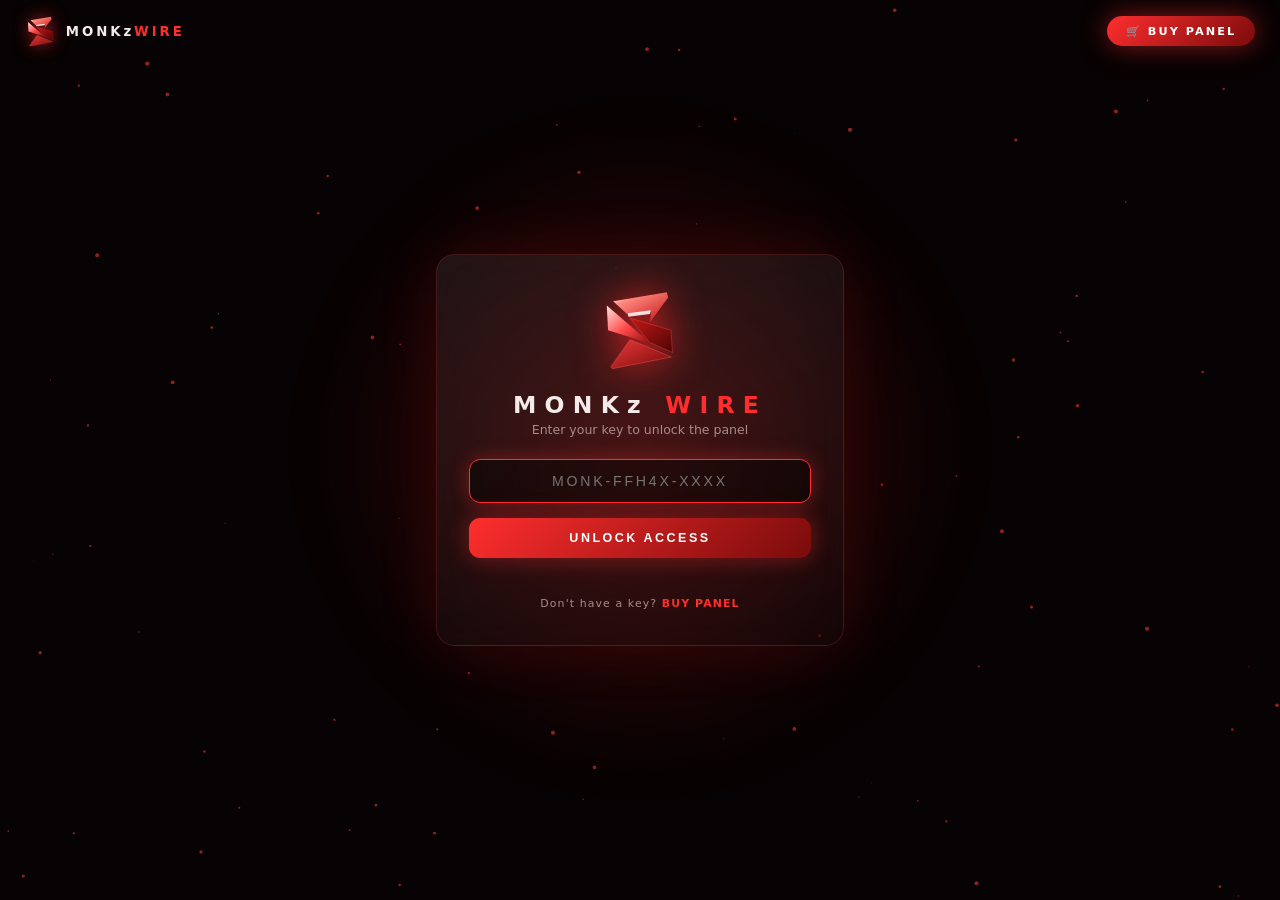
==== main.html @ 90918b00 "Add files via upload" ====
<!doctype html>
<html lang="en">
<head>
<meta charset="utf-8">
<meta name="viewport" content="width=device-width,initial-scale=1">
<title>MONKz WIRE — Hacks</title>
<link rel="icon" type="image/svg+xml" href="data:image/svg+xml,%3Csvg xmlns='http://www.w3.org/2000/svg' viewBox='180 150 390 450'%3E%3Crect x='180' y='150' width='390' height='450' fill='%23080203'/%3E%3Cpolygon points='228,212 525,162 532,192 432,328 438,272 312,290' fill='%23ff3b3b'/%3E%3Cpolygon points='193,235 440,448 200,372' fill='%23ff8a8a'/%3E%3Cpolygon points='320,305 548,372 556,495 430,440' fill='%23b01212'/%3E%3Cpolygon points='322,425 550,520 225,585 215,575' fill='%23e02424'/%3E%3C/svg%3E">
<meta name="theme-color" content="#0a0304">
<script>
/* guard: must unlock on index.html first */
try{if(localStorage.getItem('ff_ok')!=='1')location.replace('index.html')}catch(e){}
</script>
<style>
:root{--bg:#070203;--red:#ff2e2e;--deep:#7a0b0b;--glass:rgba(255,255,255,.04);--line:rgba(255,80,80,.18);--mut:#a98b8b;--u:clamp(14px,.52vw + 9px,30px)}
*{box-sizing:border-box;margin:0;padding:0}
html{font-size:var(--u)}
body{background:var(--bg);color:#f4eaea;font-family:'Inter',system-ui,'Segoe UI',sans-serif;min-height:100vh;overflow-x:hidden}
#fx{position:fixed;inset:0;z-index:0;pointer-events:none}
.glow{position:fixed;width:60vw;height:60vw;left:50%;top:50%;transform:translate(-50%,-50%);background:radial-gradient(circle,rgba(255,40,40,.2),transparent 60%);filter:blur(30px);z-index:0;pointer-events:none;animation:pulse 6s ease-in-out infinite}
@keyframes pulse{50%{opacity:.55}}
.logo.sm{width:2rem;height:2rem;filter:drop-shadow(0 0 .5rem rgba(255,40,40,.7))}
#app{position:relative;z-index:5;display:flex;min-height:100vh;animation:fade .8s}
@keyframes fade{from{opacity:0;transform:translateY(12px)}}
aside{width:13rem;flex:none;padding:1.4rem 1rem;border-right:1px solid var(--line);background:rgba(10,3,4,.7);backdrop-filter:blur(14px);display:flex;flex-direction:column;gap:.4rem;position:sticky;top:0;height:100vh}
.brand{display:flex;align-items:center;gap:.6rem;font-weight:800;letter-spacing:.22em;font-size:.85rem;margin-bottom:1.4rem}
.brand b{color:var(--red)}
.nav{padding:.7rem .9rem;border-radius:.6rem;color:var(--mut);font-size:.82rem;cursor:pointer;transition:.2s;border:1px solid transparent;user-select:none}
.nav:hover{color:#fff;background:var(--glass)}
.nav.act{color:#fff;background:linear-gradient(90deg,rgba(255,46,46,.2),transparent);border-color:var(--line)}
.sp{flex:1}
main{flex:1;padding:2rem clamp(1rem,3vw,3.5rem);max-width:90rem;margin:auto;min-width:0}
.top{display:flex;justify-content:space-between;align-items:center;margin-bottom:1.6rem;flex-wrap:wrap;gap:1rem}
.top h2{font-size:1.5rem;letter-spacing:.08em}
.topr{display:flex;align-items:center;gap:.8rem;flex-wrap:wrap}
.buy{display:inline-flex;align-items:center;gap:.5rem;padding:.55rem 1.2rem;border-radius:2rem;background:linear-gradient(135deg,var(--red),var(--deep));color:#fff;text-decoration:none;font-size:.72rem;font-weight:800;letter-spacing:.18em;box-shadow:0 0 1.6rem rgba(255,46,46,.5);transition:.25s;animation:bp 2.4s ease-in-out infinite}
.buy:hover{transform:translateY(-2px)}
@keyframes bp{50%{box-shadow:0 0 2.6rem rgba(255,46,46,.85)}}
.pill{padding:.35rem .9rem;border:1px solid var(--line);border-radius:2rem;font-size:.7rem;color:#9dffb0;background:rgba(0,255,100,.06)}
.pill i{display:inline-block;width:.5rem;height:.5rem;border-radius:50%;background:#33ff77;margin-right:.4rem;box-shadow:0 0 .6rem #33ff77}
.page{display:none}.page.show{display:block;animation:fade .5s}
.grid{display:grid;grid-template-columns:repeat(auto-fit,minmax(15rem,1fr));gap:1rem;margin-bottom:1rem}
.box{padding:1.3rem;background:linear-gradient(160deg,rgba(255,255,255,.055),rgba(255,255,255,.012));border:1px solid var(--line);border-radius:1rem;backdrop-filter:blur(12px);transition:.3s}
.box:hover{border-color:rgba(255,70,70,.5);box-shadow:0 0 2rem rgba(255,30,30,.15)}
.box small{color:var(--mut);font-size:.68rem;letter-spacing:.15em;text-transform:uppercase}
.box .v{font-size:1.6rem;font-weight:800;margin-top:.4rem}
.box .v em{font-style:normal;color:var(--red)}
.box h3{font-size:.85rem;letter-spacing:.18em;margin-bottom:.8rem}
.feat{display:grid;grid-template-columns:repeat(auto-fill,minmax(17rem,1fr));gap:1rem}
.sec{grid-column:1/-1;display:flex;align-items:center;gap:.8rem;margin:1rem 0 .1rem;font-size:.8rem;font-weight:800;letter-spacing:.25em}
.sec::before{content:"";width:.35rem;height:1.1rem;background:var(--red);box-shadow:0 0 .8rem var(--red);border-radius:2px}
.sec::after{content:"";flex:1;height:1px;background:linear-gradient(90deg,var(--line),transparent)}
.sec small{color:var(--mut);font-size:.62rem;letter-spacing:.1em;font-weight:500}
.f{padding:1.2rem;border:1px solid var(--line);border-radius:1rem;background:linear-gradient(160deg,rgba(255,255,255,.05),rgba(255,255,255,.01));transition:.3s}
.f.on{border-color:rgba(255,60,60,.65);box-shadow:0 0 2rem rgba(255,30,30,.2),inset 0 0 1.5rem rgba(255,30,30,.07)}
.f .h{display:flex;justify-content:space-between;align-items:center}
.f b{font-size:.92rem}
.f p{color:var(--mut);font-size:.74rem;margin:.5rem 0 .2rem;line-height:1.5}
.sw{width:2.4rem;height:1.3rem;border-radius:1rem;background:#2a1517;position:relative;cursor:pointer;transition:.25s;flex:none}
.sw::after{content:"";position:absolute;left:.15rem;top:.15rem;width:1rem;height:1rem;border-radius:50%;background:#aaa;transition:.25s}
.sw.on{background:var(--red);box-shadow:0 0 1rem rgba(255,46,46,.6)}
.sw.on::after{left:1.25rem;background:#fff}
.sl{display:none;margin-top:.7rem;align-items:center;gap:.7rem;font-size:.72rem;color:var(--mut)}
.f.on .sl{display:flex}
input[type=range]{flex:1;accent-color:var(--red)}
.row{display:flex;justify-content:space-between;align-items:center;padding:.8rem 0;border-bottom:1px solid rgba(255,255,255,.05);font-size:.85rem}
.row:last-child{border:0}
.dl{display:inline-block;margin-top:.8rem;padding:.7rem 1.4rem;border-radius:.6rem;background:linear-gradient(135deg,var(--red),var(--deep));color:#fff;text-decoration:none;font-size:.75rem;font-weight:700;letter-spacing:.15em;cursor:pointer;border:0}
.two{display:grid;grid-template-columns:repeat(auto-fit,minmax(20rem,1fr));gap:1rem}
.bar{height:.4rem;background:#2a1517;border-radius:1rem;overflow:hidden;margin-top:.7rem}
.bar i{display:block;height:100%;width:0;background:linear-gradient(90deg,var(--deep),var(--red));transition:width 1.6s}
.log{font-family:ui-monospace,Consolas,monospace;font-size:.72rem;color:#c9a0a0;line-height:1.8;max-height:9rem;overflow:auto}
#toast{position:fixed;right:1.2rem;bottom:1.2rem;z-index:50;padding:.8rem 1.2rem;border:1px solid var(--line);border-radius:.7rem;background:rgba(15,4,5,.95);font-size:.78rem;opacity:0;transform:translateY(10px);transition:.3s;pointer-events:none}
#toast.s{opacity:1;transform:none}
footer{text-align:center;color:#5d4646;font-size:.7rem;margin-top:2rem}
@media(max-width:760px){aside{position:fixed;bottom:0;left:0;right:0;top:auto;width:100%;height:auto;flex-direction:row;justify-content:space-around;border-right:0;border-top:1px solid var(--line);z-index:20;padding:.5rem}.brand,.sp{display:none}.nav{padding:.6rem .5rem;font-size:.7rem}main{padding-bottom:5rem}}
</style>
</head>
<body>
<canvas id="fx"></canvas><div class="glow"></div>
<svg width="0" height="0" style="position:absolute"><defs>
<symbol id="lg" viewBox="180 150 390 450">
  <defs>
    <linearGradient id="g1" x1="0" y1="0" x2="1" y2="1"><stop offset="0" stop-color="#fff"/><stop offset=".25" stop-color="#ff8a80"/><stop offset="1" stop-color="#c41212"/></linearGradient>
    <linearGradient id="g2" x1="0" y1="0" x2="1" y2="1"><stop offset="0" stop-color="#ffe3e0"/><stop offset=".5" stop-color="#ff4a4a"/><stop offset="1" stop-color="#8a0c0c"/></linearGradient>
    <linearGradient id="g3" x1="0" y1="0" x2="1" y2="1"><stop offset="0" stop-color="#c81818"/><stop offset="1" stop-color="#4a0505"/></linearGradient>
    <linearGradient id="g4" x1="0" y1="0" x2="1" y2="1"><stop offset="0" stop-color="#e83a3a"/><stop offset="1" stop-color="#7a0909"/></linearGradient>
  </defs>
  <polygon points="228,212 525,162 532,192 432,328 438,272 312,290" fill="url(#g1)"/>
  <polygon points="310,278 436,262 432,282 312,298" fill="#fff" opacity=".85"/>
  <polygon points="193,235 440,448 200,372" fill="url(#g2)"/>
  <polygon points="320,305 548,372 556,495 430,440" fill="url(#g3)" stroke="#ff4d4d" stroke-width="2"/>
  <polygon points="322,425 550,520 225,585 215,575" fill="url(#g4)" stroke="#ff6b6b" stroke-width="2"/>
</symbol></defs></svg>

<div id="app">
  <aside>
    <div class="brand"><svg class="logo sm"><use href="#lg"/></svg><span>MONKz<b>WIRE</b></span></div>
    <div class="nav act" data-p="features">Hacks</div>
    <div class="nav" data-p="home">Dashboard</div>
    <div class="nav" data-p="downloads">Downloads</div>
    <div class="nav" data-p="support">Support</div>
    <div class="sp"></div>
    <div class="nav" id="lock">Lock</div>
  </aside>
  <main>
    <div class="top"><h2 id="title">HACKS</h2><div class="topr"><a class="buy buyl" target="_blank" rel="noopener">🛒 BUY PANEL</a><span class="pill"><i></i>Panel Online</span></div></div>

    <section class="page show" id="p-features"><div class="feat" id="feat"></div></section>

    <section class="page" id="p-home">
      <div class="grid">
        <div class="box"><small>Plan</small><div class="v">Premium <em>★</em></div></div>
        <div class="box"><small>Expires</small><div class="v">30 Days</div></div>
        <div class="box"><small>Version</small><div class="v">v1.0.0</div></div>
        <div class="box"><small>Active Hacks</small><div class="v"><em id="cnt">0</em> / <span id="tot">0</span></div></div>
      </div>
      <div class="two">
        <div class="box"><h3>QUICK ACTIONS</h3>
          <button class="dl" id="all">ENABLE ALL</button> <button class="dl" id="none" style="background:#2a1517">DISABLE ALL</button>
        </div>
        <div class="box"><h3>ACTIVITY</h3><div class="log" id="log">› panel unlocked</div></div>
      </div>
    </section>

    <section class="page" id="p-downloads">
      <div class="two">
        <div class="box"><h3>LATEST BUILD</h3>
          <p style="color:var(--mut);font-size:.82rem;line-height:1.6">v1.0.0 — stable release. Set your link in DOWNLOAD_URL at the top of the script.</p>
          <button class="dl" id="dlb">DOWNLOAD</button>
          <div class="bar"><i id="pb"></i></div>
        </div>
        <div class="box"><h3>SETUP</h3>
          <div class="row">1. Download the build<span>✔</span></div>
          <div class="row">2. Install &amp; open<span>✔</span></div>
          <div class="row">3. Enter your key<span>✔</span></div>
        </div>
      </div>
    </section>

    <section class="page" id="p-support">
      <div class="two">
        <div class="box"><h3>CONTACT</h3>
          <div class="row">Discord<a class="dl discl" style="margin:0;padding:.4rem .9rem" target="_blank" rel="noopener">OPEN</a></div>
        </div>
        <div class="box"><h3>FAQ</h3>
          <div class="row">Panel not opening?<span style="color:var(--mut)">Clear cache</span></div>
          <div class="row">Forgot key?<span style="color:var(--mut)">Contact admin</span></div>
        </div>
      </div>
    </section>
    <footer>© 2026 MONKz WIRE — All rights reserved</footer>
  </main>
</div>
<div id="toast"></div>

<script>
/* ===== EDIT THESE ===== */
var DISCORD_URL  = "https://discord.gg/gZGJFyWUU";
var DOWNLOAD_URL = "#";
/* Sections + hacks (examples — rename freely). v = slider value (optional) */
var FEATURES = [
  {sec:"AIM",      n:"Auto Headshot",   d:"Example: automatic head targeting.",      s:true,  v:70},
  {sec:"AIM",      n:"Aim Lock",        d:"Example: lock onto nearest target.",       s:false, v:50},
  {sec:"AIM",      n:"Aim FOV",         d:"Example: field of view size.",             s:false, v:40},
  {sec:"AIM",      n:"Smooth Aim",      d:"Example: natural-looking movement.",       s:false, v:60},
  {sec:"VISUALS",  n:"ESP Box",         d:"Example: player box overlay.",             s:true},
  {sec:"VISUALS",  n:"ESP Line",        d:"Example: lines to players.",               s:false},
  {sec:"VISUALS",  n:"ESP Health",      d:"Example: health bar display.",             s:false},
  {sec:"VISUALS",  n:"Loot ESP",        d:"Example: show nearby loot.",               s:false},
  {sec:"PLAYER",   n:"Speed Boost",     d:"Example: movement speed.",                 s:false, v:30},
  {sec:"PLAYER",   n:"No Recoil",       d:"Example: reduced recoil.",                 s:true,  v:80},
  {sec:"PLAYER",   n:"Fast Reload",     d:"Example: quicker reloads.",                s:false},
  {sec:"SETTINGS", n:"FPS Boost",       d:"Lower lag and keep frames high.",          s:true,  v:70},
  {sec:"SETTINGS", n:"Safe Mode",       d:"Extra stability checks on launch.",        s:false},
  {sec:"SETTINGS", n:"Night Theme",     d:"Dark glow theme intensity.",               s:true,  v:80}
];
/* ====================== */
var $=function(i){return document.getElementById(i)};
var mem={};function sget(k){try{return localStorage.getItem(k)}catch(e){return mem[k]||null}}
function sset(k,v){try{localStorage.setItem(k,v)}catch(e){mem[k]=v}}
Array.prototype.forEach.call(document.querySelectorAll('.buyl'),function(a){a.href='store.html';a.removeAttribute('target')});
Array.prototype.forEach.call(document.querySelectorAll('.discl'),function(a){a.href=DISCORD_URL});
function toast(t){var el=$('toast');el.textContent=t;el.classList.add('s');setTimeout(function(){el.classList.remove('s')},1800)}
function log(t){var l=$('log');l.innerHTML+='<br>› '+t;l.scrollTop=l.scrollHeight}
$('lock').onclick=function(){sset('ff_ok','0');location.href='index.html'};

var titles={home:'DASHBOARD',features:'HACKS',downloads:'DOWNLOADS',support:'SUPPORT'};
Array.prototype.forEach.call(document.querySelectorAll('.nav[data-p]'),function(n){
  n.onclick=function(){
    Array.prototype.forEach.call(document.querySelectorAll('.nav'),function(x){x.classList.remove('act')});
    n.classList.add('act');
    Array.prototype.forEach.call(document.querySelectorAll('.page'),function(p){p.classList.remove('show')});
    $('p-'+n.dataset.p).classList.add('show');$('title').textContent=titles[n.dataset.p];
  }
});

var state=JSON.parse(sget('ff_state2')||'null')||FEATURES.map(function(f){return{s:f.s,v:f.v||0}});
function save(){sset('ff_state2',JSON.stringify(state))}
function count(){$('cnt').textContent=state.filter(function(x){return x.s}).length;$('tot').textContent=FEATURES.length}
function render(){
  var h='',last='';
  FEATURES.forEach(function(f,i){
    var st=state[i]||(state[i]={s:f.s,v:f.v||0});
    if(f.sec!==last){last=f.sec;var k=FEATURES.filter(function(q){return q.sec===f.sec}).length;h+='<div class="sec">'+f.sec+' <small>'+k+' FEATURES</small></div>'}
    h+='<div class="f'+(st.s?' on':'')+'" data-i="'+i+'"><div class="h"><b>'+f.n+'</b><div class="sw'+(st.s?' on':'')+'"></div></div><p>'+f.d+'</p>'+
    (f.v!==undefined?'<div class="sl"><input type="range" min="0" max="100" value="'+st.v+'"><span>'+st.v+'%</span></div>':'')+'</div>';
  });
  $('feat').innerHTML=h;count();
}
render();
$('feat').addEventListener('click',function(e){
  var card=e.target.closest('.f');if(!card||!e.target.closest('.sw'))return;
  var i=+card.dataset.i;state[i].s=!state[i].s;save();render();
  var m=FEATURES[i].n+(state[i].s?' enabled':' disabled');toast(m);log(m);
});
$('feat').addEventListener('input',function(e){
  if(e.target.type!=='range')return;
  var i=+e.target.closest('.f').dataset.i;state[i].v=+e.target.value;e.target.nextSibling.textContent=e.target.value+'%';save();
});
$('all').onclick=function(){state.forEach(function(x){x.s=true});save();render();toast('All enabled');log('all enabled')};
$('none').onclick=function(){state.forEach(function(x){x.s=false});save();render();toast('All disabled');log('all disabled')};
$('dlb').onclick=function(){
  var b=$('pb');b.style.width='0';void b.offsetWidth;b.style.width='100%';toast('Preparing download…');
  setTimeout(function(){if(DOWNLOAD_URL!=='#')window.location.href=DOWNLOAD_URL;else toast('Add your DOWNLOAD_URL in the script');log('download requested')},1700);
};

var c=$('fx'),x=c.getContext('2d'),W,H,P=[];
function rs(){var d=Math.min(window.devicePixelRatio||1,2);W=c.width=innerWidth*d;H=c.height=innerHeight*d;P=[];for(var i=0;i<Math.floor(innerWidth/14);i++)P.push({x:Math.random()*W,y:Math.random()*H,r:(Math.random()*1.8+.4)*d,v:(Math.random()*.4+.1)*d})}
addEventListener('resize',rs);rs();
(function loop(){x.clearRect(0,0,W,H);P.forEach(function(p){p.y-=p.v;if(p.y<0){p.y=H;p.x=Math.random()*W}x.beginPath();x.arc(p.x,p.y,p.r,0,7);x.fillStyle='rgba(255,60,60,.55)';x.fill()});requestAnimationFrame(loop)})();
</script>
</body>
</html>
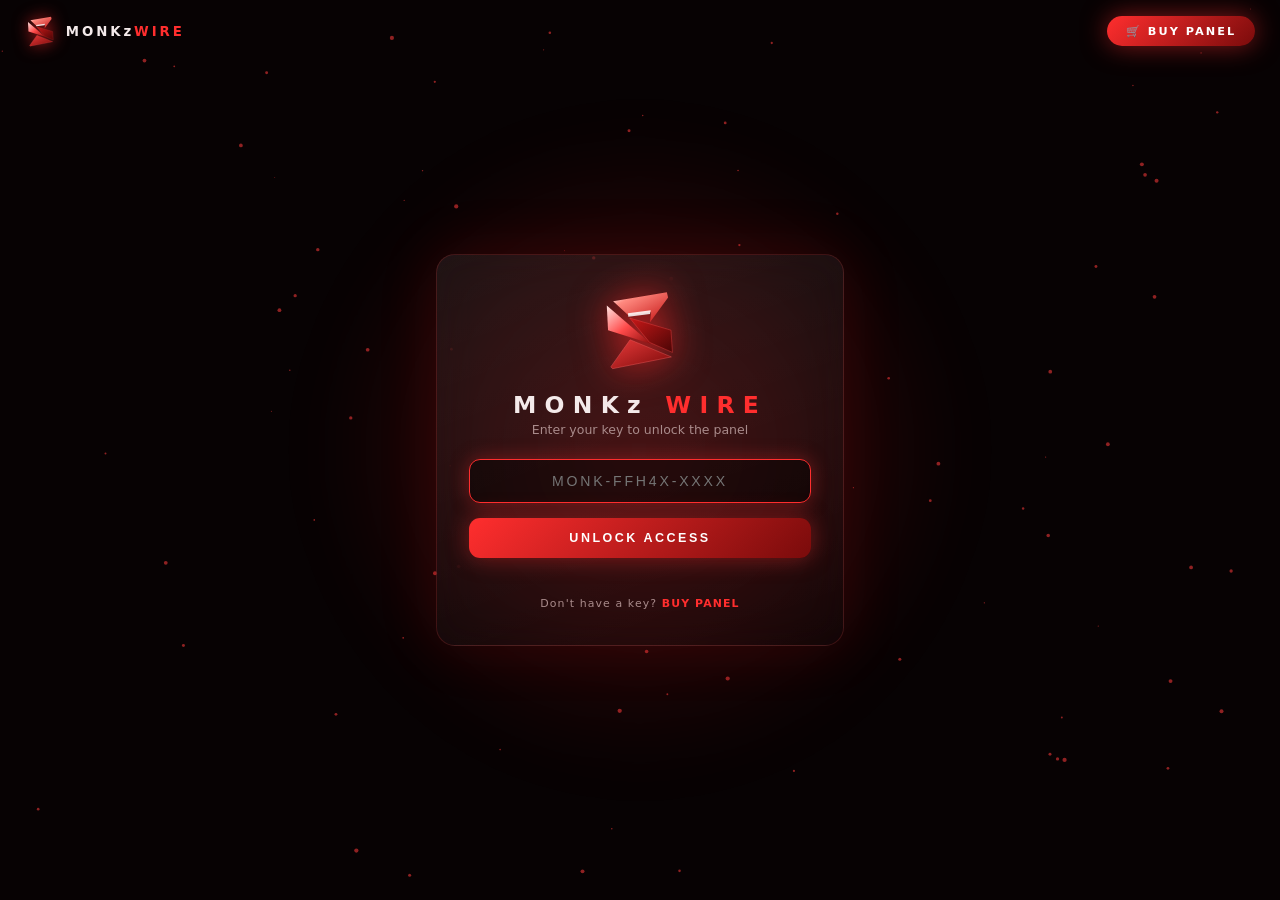
==== commit 0e0ff339: "Add files via upload" ====
--- a/main.html
+++ b/main.html
@@ -8,7 +8,7 @@
 <meta name="theme-color" content="#0a0304">
 <script>
 /* guard: must unlock on index.html first */
-try{if(localStorage.getItem('ff_ok')!=='1')location.replace('index.html')}catch(e){}
+try{if(localStorage.getItem('ff_ok')!=='1')location.replace('/index.html')}catch(e){}
 </script>
 <style>
 :root{--bg:#070203;--red:#ff2e2e;--deep:#7a0b0b;--glass:rgba(255,255,255,.04);--line:rgba(255,80,80,.18);--mut:#a98b8b;--u:clamp(14px,.52vw + 9px,30px)}
@@ -178,11 +178,11 @@
 var $=function(i){return document.getElementById(i)};
 var mem={};function sget(k){try{return localStorage.getItem(k)}catch(e){return mem[k]||null}}
 function sset(k,v){try{localStorage.setItem(k,v)}catch(e){mem[k]=v}}
-Array.prototype.forEach.call(document.querySelectorAll('.buyl'),function(a){a.href='store.html';a.removeAttribute('target')});
+Array.prototype.forEach.call(document.querySelectorAll('.buyl'),function(a){a.href='/store.html';a.removeAttribute('target')});
 Array.prototype.forEach.call(document.querySelectorAll('.discl'),function(a){a.href=DISCORD_URL});
 function toast(t){var el=$('toast');el.textContent=t;el.classList.add('s');setTimeout(function(){el.classList.remove('s')},1800)}
 function log(t){var l=$('log');l.innerHTML+='<br>› '+t;l.scrollTop=l.scrollHeight}
-$('lock').onclick=function(){sset('ff_ok','0');location.href='index.html'};
+$('lock').onclick=function(){sset('ff_ok','0');location.href='/index.html'};
 
 var titles={home:'DASHBOARD',features:'HACKS',downloads:'DOWNLOADS',support:'SUPPORT'};
 Array.prototype.forEach.call(document.querySelectorAll('.nav[data-p]'),function(n){
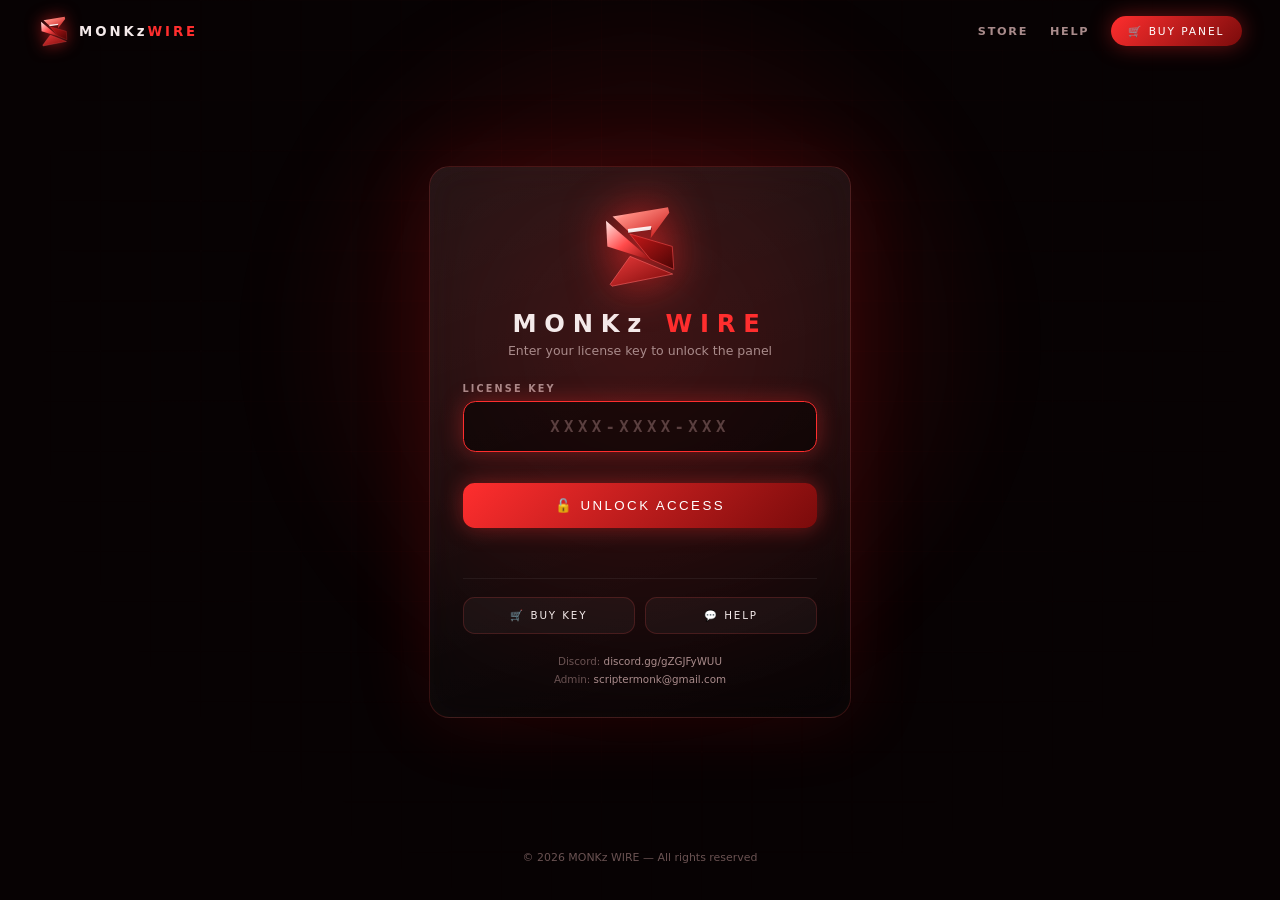
==== commit 0326a9bf: "Add files via upload" ====
--- a/main.html
+++ b/main.html
@@ -3,231 +3,542 @@
 <head>
 <meta charset="utf-8">
 <meta name="viewport" content="width=device-width,initial-scale=1">
-<title>MONKz WIRE — Hacks</title>
-<link rel="icon" type="image/svg+xml" href="data:image/svg+xml,%3Csvg xmlns='http://www.w3.org/2000/svg' viewBox='180 150 390 450'%3E%3Crect x='180' y='150' width='390' height='450' fill='%23080203'/%3E%3Cpolygon points='228,212 525,162 532,192 432,328 438,272 312,290' fill='%23ff3b3b'/%3E%3Cpolygon points='193,235 440,448 200,372' fill='%23ff8a8a'/%3E%3Cpolygon points='320,305 548,372 556,495 430,440' fill='%23b01212'/%3E%3Cpolygon points='322,425 550,520 225,585 215,575' fill='%23e02424'/%3E%3C/svg%3E">
+<title>MONKz WIRE — Panel</title>
+<link rel="icon" href="/favicon.svg" type="image/svg+xml">
+<link rel="icon" href="/favicon-32.png" sizes="32x32" type="image/png">
+<link rel="shortcut icon" href="/favicon.ico">
+<link rel="apple-touch-icon" href="/apple-touch-icon.png">
 <meta name="theme-color" content="#0a0304">
+<link rel="manifest" href="/manifest.webmanifest">
+<link rel="stylesheet" href="/base.css">
+<script src="/auth.js"></script>
 <script>
-/* guard: must unlock on index.html first */
-try{if(localStorage.getItem('ff_ok')!=='1')location.replace('/index.html')}catch(e){}
+/* guard: a valid, non-expired key is required */
+(function(){var l=getLic();if(!licValid(l)){var e=licExpired(l);if(e)clearLic();location.replace(e?'/unlock.html?e=1':'/unlock.html')}})();
 </script>
 <style>
-:root{--bg:#070203;--red:#ff2e2e;--deep:#7a0b0b;--glass:rgba(255,255,255,.04);--line:rgba(255,80,80,.18);--mut:#a98b8b;--u:clamp(14px,.52vw + 9px,30px)}
-*{box-sizing:border-box;margin:0;padding:0}
-html{font-size:var(--u)}
-body{background:var(--bg);color:#f4eaea;font-family:'Inter',system-ui,'Segoe UI',sans-serif;min-height:100vh;overflow-x:hidden}
-#fx{position:fixed;inset:0;z-index:0;pointer-events:none}
-.glow{position:fixed;width:60vw;height:60vw;left:50%;top:50%;transform:translate(-50%,-50%);background:radial-gradient(circle,rgba(255,40,40,.2),transparent 60%);filter:blur(30px);z-index:0;pointer-events:none;animation:pulse 6s ease-in-out infinite}
-@keyframes pulse{50%{opacity:.55}}
-.logo.sm{width:2rem;height:2rem;filter:drop-shadow(0 0 .5rem rgba(255,40,40,.7))}
-#app{position:relative;z-index:5;display:flex;min-height:100vh;animation:fade .8s}
-@keyframes fade{from{opacity:0;transform:translateY(12px)}}
-aside{width:13rem;flex:none;padding:1.4rem 1rem;border-right:1px solid var(--line);background:rgba(10,3,4,.7);backdrop-filter:blur(14px);display:flex;flex-direction:column;gap:.4rem;position:sticky;top:0;height:100vh}
-.brand{display:flex;align-items:center;gap:.6rem;font-weight:800;letter-spacing:.22em;font-size:.85rem;margin-bottom:1.4rem}
-.brand b{color:var(--red)}
-.nav{padding:.7rem .9rem;border-radius:.6rem;color:var(--mut);font-size:.82rem;cursor:pointer;transition:.2s;border:1px solid transparent;user-select:none}
-.nav:hover{color:#fff;background:var(--glass)}
-.nav.act{color:#fff;background:linear-gradient(90deg,rgba(255,46,46,.2),transparent);border-color:var(--line)}
-.sp{flex:1}
-main{flex:1;padding:2rem clamp(1rem,3vw,3.5rem);max-width:90rem;margin:auto;min-width:0}
-.top{display:flex;justify-content:space-between;align-items:center;margin-bottom:1.6rem;flex-wrap:wrap;gap:1rem}
-.top h2{font-size:1.5rem;letter-spacing:.08em}
-.topr{display:flex;align-items:center;gap:.8rem;flex-wrap:wrap}
-.buy{display:inline-flex;align-items:center;gap:.5rem;padding:.55rem 1.2rem;border-radius:2rem;background:linear-gradient(135deg,var(--red),var(--deep));color:#fff;text-decoration:none;font-size:.72rem;font-weight:800;letter-spacing:.18em;box-shadow:0 0 1.6rem rgba(255,46,46,.5);transition:.25s;animation:bp 2.4s ease-in-out infinite}
-.buy:hover{transform:translateY(-2px)}
-@keyframes bp{50%{box-shadow:0 0 2.6rem rgba(255,46,46,.85)}}
-.pill{padding:.35rem .9rem;border:1px solid var(--line);border-radius:2rem;font-size:.7rem;color:#9dffb0;background:rgba(0,255,100,.06)}
-.pill i{display:inline-block;width:.5rem;height:.5rem;border-radius:50%;background:#33ff77;margin-right:.4rem;box-shadow:0 0 .6rem #33ff77}
-.page{display:none}.page.show{display:block;animation:fade .5s}
-.grid{display:grid;grid-template-columns:repeat(auto-fit,minmax(15rem,1fr));gap:1rem;margin-bottom:1rem}
-.box{padding:1.3rem;background:linear-gradient(160deg,rgba(255,255,255,.055),rgba(255,255,255,.012));border:1px solid var(--line);border-radius:1rem;backdrop-filter:blur(12px);transition:.3s}
-.box:hover{border-color:rgba(255,70,70,.5);box-shadow:0 0 2rem rgba(255,30,30,.15)}
-.box small{color:var(--mut);font-size:.68rem;letter-spacing:.15em;text-transform:uppercase}
-.box .v{font-size:1.6rem;font-weight:800;margin-top:.4rem}
-.box .v em{font-style:normal;color:var(--red)}
-.box h3{font-size:.85rem;letter-spacing:.18em;margin-bottom:.8rem}
-.feat{display:grid;grid-template-columns:repeat(auto-fill,minmax(17rem,1fr));gap:1rem}
-.sec{grid-column:1/-1;display:flex;align-items:center;gap:.8rem;margin:1rem 0 .1rem;font-size:.8rem;font-weight:800;letter-spacing:.25em}
-.sec::before{content:"";width:.35rem;height:1.1rem;background:var(--red);box-shadow:0 0 .8rem var(--red);border-radius:2px}
-.sec::after{content:"";flex:1;height:1px;background:linear-gradient(90deg,var(--line),transparent)}
-.sec small{color:var(--mut);font-size:.62rem;letter-spacing:.1em;font-weight:500}
-.f{padding:1.2rem;border:1px solid var(--line);border-radius:1rem;background:linear-gradient(160deg,rgba(255,255,255,.05),rgba(255,255,255,.01));transition:.3s}
-.f.on{border-color:rgba(255,60,60,.65);box-shadow:0 0 2rem rgba(255,30,30,.2),inset 0 0 1.5rem rgba(255,30,30,.07)}
-.f .h{display:flex;justify-content:space-between;align-items:center}
-.f b{font-size:.92rem}
-.f p{color:var(--mut);font-size:.74rem;margin:.5rem 0 .2rem;line-height:1.5}
-.sw{width:2.4rem;height:1.3rem;border-radius:1rem;background:#2a1517;position:relative;cursor:pointer;transition:.25s;flex:none}
-.sw::after{content:"";position:absolute;left:.15rem;top:.15rem;width:1rem;height:1rem;border-radius:50%;background:#aaa;transition:.25s}
-.sw.on{background:var(--red);box-shadow:0 0 1rem rgba(255,46,46,.6)}
-.sw.on::after{left:1.25rem;background:#fff}
-.sl{display:none;margin-top:.7rem;align-items:center;gap:.7rem;font-size:.72rem;color:var(--mut)}
-.f.on .sl{display:flex}
-input[type=range]{flex:1;accent-color:var(--red)}
-.row{display:flex;justify-content:space-between;align-items:center;padding:.8rem 0;border-bottom:1px solid rgba(255,255,255,.05);font-size:.85rem}
-.row:last-child{border:0}
-.dl{display:inline-block;margin-top:.8rem;padding:.7rem 1.4rem;border-radius:.6rem;background:linear-gradient(135deg,var(--red),var(--deep));color:#fff;text-decoration:none;font-size:.75rem;font-weight:700;letter-spacing:.15em;cursor:pointer;border:0}
-.two{display:grid;grid-template-columns:repeat(auto-fit,minmax(20rem,1fr));gap:1rem}
-.bar{height:.4rem;background:#2a1517;border-radius:1rem;overflow:hidden;margin-top:.7rem}
-.bar i{display:block;height:100%;width:0;background:linear-gradient(90deg,var(--deep),var(--red));transition:width 1.6s}
-.log{font-family:ui-monospace,Consolas,monospace;font-size:.72rem;color:#c9a0a0;line-height:1.8;max-height:9rem;overflow:auto}
-#toast{position:fixed;right:1.2rem;bottom:1.2rem;z-index:50;padding:.8rem 1.2rem;border:1px solid var(--line);border-radius:.7rem;background:rgba(15,4,5,.95);font-size:.78rem;opacity:0;transform:translateY(10px);transition:.3s;pointer-events:none}
-#toast.s{opacity:1;transform:none}
-footer{text-align:center;color:#5d4646;font-size:.7rem;margin-top:2rem}
-@media(max-width:760px){aside{position:fixed;bottom:0;left:0;right:0;top:auto;width:100%;height:auto;flex-direction:row;justify-content:space-around;border-right:0;border-top:1px solid var(--line);z-index:20;padding:.5rem}.brand,.sp{display:none}.nav{padding:.6rem .5rem;font-size:.7rem}main{padding-bottom:5rem}}
+#app{position:relative;z-index:5;display:flex;min-height:100vh}
+aside{width:16rem;flex:none;display:flex;flex-direction:column;position:sticky;top:0;height:100vh;padding:1.2rem .9rem;background:rgba(10,3,4,.78);border-right:1px solid var(--line);backdrop-filter:blur(16px);-webkit-backdrop-filter:blur(16px);overflow-y:auto}
+.brand{padding:.3rem .6rem 1.2rem}
+.grp{font-size:.58rem;letter-spacing:.25em;color:#6e5555;font-weight:800;padding:1rem .8rem .4rem}
+.nav{display:flex;align-items:center;gap:.7rem;padding:.65rem .8rem;border-radius:.7rem;color:var(--mut);font-size:.8rem;font-weight:600;cursor:pointer;border:1px solid transparent;transition:.2s;user-select:none;position:relative}
+.nav i{font-style:normal;font-size:1rem;width:1.3rem;text-align:center}
+.nav:hover{color:#fff;background:rgba(255,255,255,.04)}
+.nav.act{color:#fff;background:linear-gradient(90deg,rgba(255,46,46,.22),rgba(255,46,46,.02));border-color:var(--line2)}
+.nav.act::before{content:"";position:absolute;left:-.9rem;top:20%;bottom:20%;width:3px;border-radius:3px;background:var(--red);box-shadow:0 0 .8rem var(--red)}
+.nav em{margin-left:auto;font-style:normal;font-size:.62rem;padding:.1rem .45rem;border-radius:1rem;background:rgba(255,46,46,.14);color:#ff8f8f}
+.sp{flex:1;min-height:1rem}
+.mini{padding:.9rem;border:1px solid var(--line);border-radius:.9rem;background:rgba(255,255,255,.03);margin-bottom:.7rem;font-size:.7rem;color:var(--mut)}
+.mini b{display:block;color:#fff;font-size:.85rem;margin:.2rem 0}
+.mini .t{color:var(--ok);font-family:ui-monospace,Consolas,monospace;font-weight:700}
+
+main{flex:1;min-width:0;padding:0 clamp(1rem,3vw,3rem) 2rem}
+.top{position:sticky;top:0;z-index:20;display:flex;justify-content:space-between;align-items:center;gap:1rem;flex-wrap:wrap;padding:1.1rem 0;margin-bottom:1rem;background:linear-gradient(180deg,var(--bg) 60%,transparent)}
+.top h2{font-size:1.35rem;letter-spacing:.1em}
+.top small{display:block;color:var(--mut);font-size:.68rem;letter-spacing:.12em;margin-top:.2rem;font-weight:500}
+.topr{display:flex;align-items:center;gap:.6rem;flex-wrap:wrap}
+.pill{display:inline-flex;align-items:center;gap:.45rem;padding:.4rem .9rem;border:1px solid var(--line);border-radius:2rem;font-size:.68rem;color:#9dffb0;background:rgba(0,255,100,.06);font-weight:700}
+.pill i{width:.5rem;height:.5rem;border-radius:50%;background:var(--ok);box-shadow:0 0 .6rem var(--ok)}
+.pill.lic{color:#ffd0d0;background:rgba(255,46,46,.08)}
+.page{display:none}.page.show{display:block;animation:rise .45s both}
+
+.cardx{padding:1.3rem;background:linear-gradient(160deg,rgba(255,255,255,.055),rgba(255,255,255,.012));border:1px solid var(--line);border-radius:1.05rem;backdrop-filter:blur(12px);-webkit-backdrop-filter:blur(12px);transition:.3s}
+.cardx:hover{border-color:rgba(255,70,70,.45)}
+.cardx h3{font-size:.78rem;letter-spacing:.2em;margin-bottom:.9rem;color:#fff;display:flex;align-items:center;gap:.5rem}
+.cardx h3::before{content:"";width:.3rem;height:.9rem;background:var(--red);border-radius:2px;box-shadow:0 0 .6rem var(--red)}
+.stats{display:grid;grid-template-columns:repeat(auto-fit,minmax(11.5rem,1fr));gap:1rem;margin-bottom:1rem}
+.stat small{color:var(--mut);font-size:.62rem;letter-spacing:.18em;text-transform:uppercase;font-weight:700}
+.stat .v{font-size:1.5rem;font-weight:800;margin-top:.45rem}
+.stat .v em{font-style:normal;color:var(--red)}
+.two{display:grid;grid-template-columns:repeat(auto-fit,minmax(21rem,1fr));gap:1rem;margin-bottom:1rem}
+.lic .big{font-size:2rem;font-weight:800;font-family:ui-monospace,Consolas,monospace;letter-spacing:.04em;color:var(--ok);text-shadow:0 0 1.2rem rgba(51,255,119,.35)}
+.bar{height:.45rem;background:#2a1517;border-radius:1rem;overflow:hidden;margin:.9rem 0 .5rem}
+.bar i{display:block;height:100%;width:100%;background:linear-gradient(90deg,var(--deep),var(--red));transition:width 1s;border-radius:1rem}
+.kv{display:flex;justify-content:space-between;gap:1rem;padding:.65rem 0;border-bottom:1px solid rgba(255,255,255,.05);font-size:.8rem}
+.kv:last-child{border:0}.kv span:first-child{color:var(--mut)}.kv span:last-child{font-weight:700;text-align:right}
+.acts{display:flex;gap:.6rem;flex-wrap:wrap}
+.acts .btn{padding:.65rem 1rem;font-size:.66rem}
+.log{font:.7rem/1.9 ui-monospace,Consolas,monospace;color:#c9a0a0;max-height:11rem;overflow:auto}
+.log div::before{content:"› ";color:var(--red)}
+
+.sh{display:flex;justify-content:space-between;align-items:center;gap:1rem;flex-wrap:wrap;margin-bottom:1rem}
+.sh p{color:var(--mut);font-size:.8rem}
+.feat{display:grid;grid-template-columns:repeat(auto-fill,minmax(18rem,1fr));gap:1rem}
+.f{padding:1.15rem;border:1px solid var(--line);border-radius:1rem;background:linear-gradient(160deg,rgba(255,255,255,.05),rgba(255,255,255,.01));transition:.3s}
+.f:hover{transform:translateY(-3px)}
+.f.on{border-color:rgba(255,60,60,.65);box-shadow:0 0 2rem rgba(255,30,30,.18),inset 0 0 1.5rem rgba(255,30,30,.06)}
+.f .h{display:flex;align-items:center;gap:.8rem;cursor:pointer}
+.fi{width:2.4rem;height:2.4rem;flex:none;display:grid;place-items:center;border-radius:.7rem;background:rgba(255,46,46,.1);border:1px solid var(--line);font-size:1.1rem}
+.ft{flex:1;min-width:0}.ft b{display:block;font-size:.9rem}.ft span{display:block;color:var(--mut);font-size:.7rem;margin-top:.2rem;line-height:1.4}
+.sw{width:2.5rem;height:1.35rem;border-radius:1rem;background:#2a1517;position:relative;transition:.25s;flex:none}
+.sw::after{content:"";position:absolute;left:.15rem;top:.15rem;width:1.05rem;height:1.05rem;border-radius:50%;background:#aaa;transition:.25s}
+.sw.on{background:var(--red);box-shadow:0 0 1rem rgba(255,46,46,.6)}.sw.on::after{left:1.3rem;background:#fff}
+.sl{display:none;margin-top:.9rem;align-items:center;gap:.8rem;font-size:.7rem;color:var(--mut)}
+.f.on .sl{display:flex}.sl span{min-width:2.4rem;text-align:right;color:#fff;font-weight:700}
+input[type=range]{flex:1;accent-color:var(--red);cursor:pointer}
+.row{display:flex;justify-content:space-between;align-items:center;gap:1rem;padding:.85rem 0;border-bottom:1px solid rgba(255,255,255,.05);font-size:.82rem}
+.row:last-child{border:0}.row small{display:block;color:var(--mut);font-size:.68rem;margin-top:.2rem}
+.bar2{height:.4rem;background:#2a1517;border-radius:1rem;overflow:hidden;margin-top:.9rem}
+.bar2 i{display:block;height:100%;width:0;background:linear-gradient(90deg,var(--deep),var(--red));transition:width 1.6s}
+details{border-bottom:1px solid rgba(255,255,255,.06);padding:.8rem 0;font-size:.8rem}
+details:last-child{border:0}summary{cursor:pointer;font-weight:700;list-style:none}
+summary::-webkit-details-marker{display:none}summary::after{content:"+";float:right;color:var(--red);font-size:1rem}
+details[open] summary::after{content:"–"}details p{color:var(--mut);margin-top:.6rem;line-height:1.7}
+.pad{height:.5rem}
+.annc{display:flex;justify-content:space-between;align-items:center;gap:1rem;margin-top:1rem;padding:.7rem 1rem;border:1px solid var(--line2);border-radius:.8rem;background:rgba(255,46,46,.1);font-size:.76rem}
+.annc button{background:none;border:0;color:var(--mut);cursor:pointer;font-size:.9rem}
+.sws{display:flex;gap:.7rem;flex-wrap:wrap}.sw2{width:2.2rem;height:2.2rem;border-radius:50%;cursor:pointer;border:2px solid transparent;transition:.2s}
+.sw2:hover{transform:scale(1.12)}.sw2.on{border-color:#fff;box-shadow:0 0 1rem currentColor}
+.cfgr{display:flex;gap:.7rem;flex-wrap:wrap;align-items:center;margin-bottom:.6rem}
+.cfgi{display:flex;justify-content:space-between;align-items:center;gap:.7rem;padding:.7rem 0;border-bottom:1px solid rgba(255,255,255,.05);font-size:.8rem}
+.srch{width:13rem;padding:.55rem .9rem;border-radius:2rem;background:rgba(0,0,0,.45);border:1px solid var(--line);color:#fff;font:600 .72rem Inter,system-ui,sans-serif;outline:none;transition:.25s}
+.srch:focus{border-color:var(--red);box-shadow:0 0 1.2rem rgba(255,46,46,.3);width:16rem}
+.cl{padding:1rem 0;border-bottom:1px solid rgba(255,255,255,.06)}.cl:last-child{border:0}
+.cl b{font-size:.9rem}.cl span{margin-left:.6rem;padding:.12rem .55rem;border-radius:1rem;background:rgba(255,46,46,.14);color:#ff9a9a;font-size:.58rem;font-weight:800;letter-spacing:.12em}
+.cl p{color:var(--mut);font-size:.78rem;margin-top:.45rem;line-height:1.7}
+.tier{display:inline-block;margin-left:.4rem;font-size:.55rem;letter-spacing:.1em;padding:.1rem .4rem;border-radius:1rem;border:1px solid var(--line);color:var(--mut);vertical-align:middle}
+
+@media(max-width:860px){
+  #app{flex-direction:column}
+  aside{position:fixed;bottom:0;left:0;right:0;top:auto;width:100%;height:auto;flex-direction:row;padding:.4rem;border-right:0;border-top:1px solid var(--line);z-index:60;overflow-x:auto;overflow-y:hidden;gap:.2rem}
+  .brand,.grp,.sp,.mini,.nav em{display:none}
+  .nav{flex-direction:column;gap:.15rem;padding:.5rem .7rem;font-size:.6rem;min-width:4.2rem;text-align:center}
+  .nav.act::before{display:none}
+  main{padding-bottom:6rem}
+}
 </style>
 </head>
 <body>
-<canvas id="fx"></canvas><div class="glow"></div>
-<svg width="0" height="0" style="position:absolute"><defs>
-<symbol id="lg" viewBox="180 150 390 450">
-  <defs>
-    <linearGradient id="g1" x1="0" y1="0" x2="1" y2="1"><stop offset="0" stop-color="#fff"/><stop offset=".25" stop-color="#ff8a80"/><stop offset="1" stop-color="#c41212"/></linearGradient>
-    <linearGradient id="g2" x1="0" y1="0" x2="1" y2="1"><stop offset="0" stop-color="#ffe3e0"/><stop offset=".5" stop-color="#ff4a4a"/><stop offset="1" stop-color="#8a0c0c"/></linearGradient>
-    <linearGradient id="g3" x1="0" y1="0" x2="1" y2="1"><stop offset="0" stop-color="#c81818"/><stop offset="1" stop-color="#4a0505"/></linearGradient>
-    <linearGradient id="g4" x1="0" y1="0" x2="1" y2="1"><stop offset="0" stop-color="#e83a3a"/><stop offset="1" stop-color="#7a0909"/></linearGradient>
-  </defs>
-  <polygon points="228,212 525,162 532,192 432,328 438,272 312,290" fill="url(#g1)"/>
-  <polygon points="310,278 436,262 432,282 312,298" fill="#fff" opacity=".85"/>
-  <polygon points="193,235 440,448 200,372" fill="url(#g2)"/>
-  <polygon points="320,305 548,372 556,495 430,440" fill="url(#g3)" stroke="#ff4d4d" stroke-width="2"/>
-  <polygon points="322,425 550,520 225,585 215,575" fill="url(#g4)" stroke="#ff6b6b" stroke-width="2"/>
-</symbol></defs></svg>
+<canvas id="fx"></canvas><div class="grid-bg"></div><div class="glow"></div>
 
 <div id="app">
   <aside>
-    <div class="brand"><svg class="logo sm"><use href="#lg"/></svg><span>MONKz<b>WIRE</b></span></div>
-    <div class="nav act" data-p="features">Hacks</div>
-    <div class="nav" data-p="home">Dashboard</div>
-    <div class="nav" data-p="downloads">Downloads</div>
-    <div class="nav" data-p="support">Support</div>
+    <div class="brand"><a class="tb" href="/main.html"><img src="/mark.svg" alt=""><span>MONKz<b>WIRE</b></span></a></div>
+    <div class="grp">MAIN</div>
+    <div class="nav act" data-p="dash"><i>🏠</i>Dashboard</div>
+    <div class="grp">HACKS</div>
+    <div class="nav" data-p="aim"><i>🎯</i>Aim<em id="c-aim"></em></div>
+    <div class="nav" data-p="visuals"><i>👁️</i>Visuals<em id="c-visuals"></em></div>
+    <div class="nav" data-p="weapons"><i>🔫</i>Weapons<em id="c-weapons"></em></div>
+    <div class="nav" data-p="player"><i>🏃</i>Player<em id="c-player"></em></div>
+    <div class="nav" data-p="misc"><i>🧰</i>Misc<em id="c-misc"></em></div>
+    <div class="grp">SYSTEM</div>
+    <div class="nav" data-p="settings"><i>⚙️</i>Settings<em id="c-settings"></em></div>
+    <div class="nav" data-p="profile"><i>👤</i>Profile</div>
+    <div class="nav" data-p="status"><i>🟢</i>Status</div>
+    <div class="nav" data-p="changelog"><i>📝</i>Changelog</div>
+    <div class="nav" data-p="downloads"><i>⬇️</i>Downloads</div>
+    <div class="nav" data-p="support"><i>💬</i>Support</div>
     <div class="sp"></div>
-    <div class="nav" id="lock">Lock</div>
+    <div class="mini"><span>LICENSE</span><b id="m-plan">—</b><span class="t" id="m-left">—</span></div>
+    <div class="nav" id="lock"><i>🔒</i>Lock Panel</div>
   </aside>
+
   <main>
-    <div class="top"><h2 id="title">HACKS</h2><div class="topr"><a class="buy buyl" target="_blank" rel="noopener">🛒 BUY PANEL</a><span class="pill"><i></i>Panel Online</span></div></div>
-
-    <section class="page show" id="p-features"><div class="feat" id="feat"></div></section>
-
-    <section class="page" id="p-home">
-      <div class="grid">
-        <div class="box"><small>Plan</small><div class="v">Premium <em>★</em></div></div>
-        <div class="box"><small>Expires</small><div class="v">30 Days</div></div>
-        <div class="box"><small>Version</small><div class="v">v1.0.0</div></div>
-        <div class="box"><small>Active Hacks</small><div class="v"><em id="cnt">0</em> / <span id="tot">0</span></div></div>
+    <div class="annc" id="annc" style="display:none"><span id="anct"></span><button id="ancx" aria-label="Close">✕</button></div>
+    <div class="top">
+      <div><h2 id="title">DASHBOARD</h2><small id="crumb">MONKz WIRE / OVERVIEW</small></div>
+      <div class="topr">
+        <input class="srch" id="srch" type="search" placeholder="🔍 Search hacks…" autocomplete="off" spellcheck="false">
+        <span class="pill lic" id="t-left">⏱ —</span>
+        <a class="btn sm ghost" href="/help">💬 HELP</a>
+        <a class="btn sm pulse" href="/store.html">🛒 BUY KEY</a>
+        <span class="pill"><i></i>Panel Online</span>
+      </div>
+    </div>
+
+    <!-- DASHBOARD -->
+    <section class="page show" id="p-dash">
+      <div class="stats">
+        <div class="cardx stat"><small>Plan</small><div class="v" id="s-plan">—</div></div>
+        <div class="cardx stat"><small>Time Left</small><div class="v" id="s-left">—</div></div>
+        <div class="cardx stat"><small>Active Hacks</small><div class="v"><em id="cnt">0</em> / <span id="tot">0</span></div></div>
+        <div class="cardx stat"><small>Version</small><div class="v">v1.2.0</div></div>
       </div>
       <div class="two">
-        <div class="box"><h3>QUICK ACTIONS</h3>
-          <button class="dl" id="all">ENABLE ALL</button> <button class="dl" id="none" style="background:#2a1517">DISABLE ALL</button>
-        </div>
-        <div class="box"><h3>ACTIVITY</h3><div class="log" id="log">› panel unlocked</div></div>
-      </div>
-    </section>
-
+        <div class="cardx lic"><h3>LICENSE</h3>
+          <div class="big" id="l-big">—</div>
+          <div class="bar"><i id="l-bar"></i></div>
+          <div class="kv"><span>Plan</span><span id="l-plan">—</span></div>
+          <div class="kv"><span>Key</span><span id="l-key">—</span></div>
+          <div class="kv"><span>Activated</span><span id="l-start">—</span></div>
+          <div class="kv"><span>Expires</span><span id="l-end">—</span></div>
+        </div>
+        <div class="cardx"><h3>QUICK ACTIONS</h3>
+          <div class="acts">
+            <button class="btn" id="all">ENABLE ALL</button>
+            <button class="btn ghost" id="none">DISABLE ALL</button>
+            <button class="btn ghost" id="reset">RESET</button>
+            <button class="btn ghost" data-preset="1">PRESET: LEGIT</button>
+            <button class="btn ghost" data-preset="2">PRESET: BALANCED</button>
+            <button class="btn ghost" data-preset="3">PRESET: FULL</button>
+            <button class="btn ghost" id="copycfg">COPY CONFIG</button>
+            <button class="btn ghost" id="loadcfg">LOAD CONFIG</button>
+          </div>
+          <div class="pad"></div>
+          <h3 style="margin-top:1.2rem">ACTIVITY</h3>
+          <div class="log" id="log"><div>panel unlocked</div></div>
+        </div>
+      </div>
+      <div class="two">
+        <div class="cardx"><h3>ANNOUNCEMENTS</h3>
+          <div class="kv"><span>v1.0.0</span><span>Welcome to MONKz WIRE</span></div>
+          <div class="kv"><span>Support</span><span>24/7 on Discord</span></div>
+          <div class="kv"><span>Renew</span><span><a href="/store.html" style="color:var(--red)">Open Store</a></span></div>
+        </div>
+        <div class="cardx"><h3>ADMIN &amp; HELP</h3>
+          <div class="kv"><span>Admin</span><span><a href="mailto:scriptermonk@gmail.com" style="color:#fff">scriptermonk@gmail.com</a></span></div>
+          <div class="kv"><span>Discord</span><span><a href="/discord" style="color:#fff">discord.gg/gZGJFyWUU</a></span></div>
+          <div class="acts" style="margin-top:1rem"><a class="btn" href="/help">💬 HELP ON DISCORD</a></div>
+        </div>
+      </div>
+    </section>
+
+    <!-- HACK SECTIONS -->
+    <section class="page" id="p-aim"></section>
+    <section class="page" id="p-visuals"></section>
+    <section class="page" id="p-weapons"></section>
+    <section class="page" id="p-player"></section>
+    <section class="page" id="p-misc"></section>
+    <section class="page" id="p-search"><div class="feat" id="feat-search"></div><p id="nores" style="display:none;color:var(--mut);text-align:center;padding:3rem 0">No hacks found.</p></section>
+
+    <!-- PROFILE -->
+    <section class="page" id="p-profile">
+      <div class="two">
+        <div class="cardx"><h3>YOUR LICENSE</h3>
+          <div class="kv"><span>Key</span><span id="pf-key">—</span></div>
+          <div class="kv"><span>Plan</span><span id="pf-plan">—</span></div>
+          <div class="kv"><span>Activated</span><span id="pf-start">—</span></div>
+          <div class="kv"><span>Expires</span><span id="pf-end">—</span></div>
+          <div class="kv"><span>Time left</span><span id="pf-left" style="color:var(--ok)">—</span></div>
+          <div class="acts" style="margin-top:1rem"><a class="btn" href="/store.html">🛒 RENEW / BUY NEW KEY</a></div>
+        </div>
+        <div class="cardx"><h3>THIS DEVICE</h3>
+          <div class="kv"><span>Browser</span><span id="pf-br">—</span></div>
+          <div class="kv"><span>Screen</span><span id="pf-sc">—</span></div>
+          <div class="kv"><span>Active hacks</span><span id="pf-hk">—</span></div>
+          <div class="acts" style="margin-top:1rem"><button class="btn ghost" id="wipe">CLEAR MY DATA &amp; LOCK</button></div>
+        </div>
+      </div>
+    </section>
+
+    <!-- STATUS -->
+    <section class="page" id="p-status">
+      <div class="two">
+        <div class="cardx"><h3>SYSTEM STATUS</h3>
+          <div class="row"><div>Panel<small>Core services</small></div><span class="pill"><i></i>Online</span></div>
+          <div class="row"><div>Key server<small>License validation</small></div><span class="pill"><i></i>Online</span></div>
+          <div class="row"><div>Store<small>Orders &amp; delivery</small></div><span class="pill"><i></i>Online</span></div>
+          <div class="row"><div>Support<small>Discord tickets</small></div><span class="pill"><i></i>Online</span></div>
+        </div>
+        <div class="cardx"><h3>YOUR SESSION</h3>
+          <div class="kv"><span>Plan</span><span id="st-plan">—</span></div>
+          <div class="kv"><span>Time left</span><span id="st-left">—</span></div>
+          <div class="kv"><span>Version</span><span>v1.2.0</span></div>
+          <div class="kv"><span>Browser</span><span id="st-br">—</span></div>
+        </div>
+      </div>
+    </section>
+
+    <!-- CHANGELOG -->
+    <section class="page" id="p-changelog">
+      <div class="cardx"><h3>CHANGELOG</h3>
+        <div class="cl"><b>v1.2.0</b><span>NEW</span><p>Profile page, accent colors, saved configs, announcements, custom key times (hours or days) and a new home page.</p></div>
+        <div class="cl"><b>v1.1.0</b><span>NEW</span><p>New sections: Weapons and Misc. Search, presets, status page and changelog added. 48 features total.</p></div>
+        <div class="cl"><b>v1.0.1</b><span>FIX</span><p>License timer and expiry handling improved.</p></div>
+        <div class="cl"><b>v1.0.0</b><span>RELEASE</span><p>First public release of MONKz WIRE.</p></div>
+      </div>
+    </section>
+
+    <!-- SETTINGS -->
+    <section class="page" id="p-settings">
+      <div id="sec-settings"></div>
+      <div class="cardx" style="margin-top:1rem"><h3>ACCENT COLOR</h3>
+        <div class="sws" id="sws"></div>
+      </div>
+      <div class="cardx" style="margin-top:1rem"><h3>SAVED CONFIGS</h3>
+        <div class="cfgr"><input class="srch" id="cfgname" placeholder="Config name (e.g. Legit setup)" maxlength="24" style="width:100%;max-width:18rem"><button class="btn sm" id="cfgsave">SAVE CURRENT</button></div>
+        <div id="cfglist"></div>
+      </div>
+      <div class="cardx" style="margin-top:1rem"><h3>PANEL PREFERENCES</h3>
+        <div class="row"><div>Particle background<small>Animated red particles behind the panel</small></div><div class="sw on" id="fxsw"></div></div>
+        <div class="row"><div>Reset all settings<small>Restores every hack to its default value</small></div><button class="btn ghost" id="reset2" style="padding:.6rem 1rem;font-size:.64rem">RESET</button></div>
+        <div class="row"><div>Lock panel<small>Return to the key screen</small></div><button class="btn ghost" id="lock2" style="padding:.6rem 1rem;font-size:.64rem">LOCK</button></div>
+      </div>
+    </section>
+
+    <!-- DOWNLOADS -->
     <section class="page" id="p-downloads">
       <div class="two">
-        <div class="box"><h3>LATEST BUILD</h3>
-          <p style="color:var(--mut);font-size:.82rem;line-height:1.6">v1.0.0 — stable release. Set your link in DOWNLOAD_URL at the top of the script.</p>
-          <button class="dl" id="dlb">DOWNLOAD</button>
-          <div class="bar"><i id="pb"></i></div>
-        </div>
-        <div class="box"><h3>SETUP</h3>
-          <div class="row">1. Download the build<span>✔</span></div>
-          <div class="row">2. Install &amp; open<span>✔</span></div>
-          <div class="row">3. Enter your key<span>✔</span></div>
-        </div>
-      </div>
-    </section>
-
+        <div class="cardx"><h3>LATEST BUILD</h3>
+          <p style="color:var(--mut);font-size:.82rem;line-height:1.7">v1.0.0 — stable release.</p>
+          <div style="margin-top:1rem"><button class="btn" id="dlb">⬇ DOWNLOAD</button></div>
+          <div class="bar2"><i id="pb"></i></div>
+        </div>
+        <div class="cardx"><h3>CHECKLIST</h3>
+          <div class="row">Download the latest build<span>✔</span></div>
+          <div class="row">Open the panel<span>✔</span></div>
+          <div class="row">Enter your license key<span>✔</span></div>
+        </div>
+      </div>
+    </section>
+
+    <!-- SUPPORT -->
     <section class="page" id="p-support">
       <div class="two">
-        <div class="box"><h3>CONTACT</h3>
-          <div class="row">Discord<a class="dl discl" style="margin:0;padding:.4rem .9rem" target="_blank" rel="noopener">OPEN</a></div>
-        </div>
-        <div class="box"><h3>FAQ</h3>
-          <div class="row">Panel not opening?<span style="color:var(--mut)">Clear cache</span></div>
-          <div class="row">Forgot key?<span style="color:var(--mut)">Contact admin</span></div>
-        </div>
-      </div>
-    </section>
-    <footer>© 2026 MONKz WIRE — All rights reserved</footer>
+        <div class="cardx"><h3>CONTACT</h3>
+          <div class="row"><div>Discord<small>Fastest way to get help</small></div><a class="btn" href="/help" style="padding:.6rem 1rem;font-size:.64rem">HELP</a></div>
+          <div class="row"><div>Admin email<small>scriptermonk@gmail.com</small></div><a class="btn ghost" href="mailto:scriptermonk@gmail.com" style="padding:.6rem 1rem;font-size:.64rem">EMAIL</a></div>
+          <div class="row"><div>Buy / renew key<small>Pick a plan in the store</small></div><a class="btn ghost" href="/store.html" style="padding:.6rem 1rem;font-size:.64rem">STORE</a></div>
+        </div>
+        <div class="cardx"><h3>FAQ</h3>
+          <details><summary>My key expired</summary><p>Open the Store, buy a new key and enter it on the key screen.</p></details>
+          <details><summary>Panel not opening?</summary><p>Refresh the page or clear your browser cache. Still stuck? Press HELP.</p></details>
+          <details><summary>Forgot my key?</summary><p>Contact the admin on Discord or by email and share your order details.</p></details>
+        </div>
+      </div>
+    </section>
   </main>
 </div>
 <div id="toast"></div>
 
+<script src="/fx.js"></script>
+<script src="/data.js"></script>
 <script>
 /* ===== EDIT THESE ===== */
-var DISCORD_URL  = "https://discord.gg/gZGJFyWUU";
-var DOWNLOAD_URL = "#";
-/* Sections + hacks (examples — rename freely). v = slider value (optional) */
-var FEATURES = [
-  {sec:"AIM",      n:"Auto Headshot",   d:"Example: automatic head targeting.",      s:true,  v:70},
-  {sec:"AIM",      n:"Aim Lock",        d:"Example: lock onto nearest target.",       s:false, v:50},
-  {sec:"AIM",      n:"Aim FOV",         d:"Example: field of view size.",             s:false, v:40},
-  {sec:"AIM",      n:"Smooth Aim",      d:"Example: natural-looking movement.",       s:false, v:60},
-  {sec:"VISUALS",  n:"ESP Box",         d:"Example: player box overlay.",             s:true},
-  {sec:"VISUALS",  n:"ESP Line",        d:"Example: lines to players.",               s:false},
-  {sec:"VISUALS",  n:"ESP Health",      d:"Example: health bar display.",             s:false},
-  {sec:"VISUALS",  n:"Loot ESP",        d:"Example: show nearby loot.",               s:false},
-  {sec:"PLAYER",   n:"Speed Boost",     d:"Example: movement speed.",                 s:false, v:30},
-  {sec:"PLAYER",   n:"No Recoil",       d:"Example: reduced recoil.",                 s:true,  v:80},
-  {sec:"PLAYER",   n:"Fast Reload",     d:"Example: quicker reloads.",                s:false},
-  {sec:"SETTINGS", n:"FPS Boost",       d:"Lower lag and keep frames high.",          s:true,  v:70},
-  {sec:"SETTINGS", n:"Safe Mode",       d:"Extra stability checks on launch.",        s:false},
-  {sec:"SETTINGS", n:"Night Theme",     d:"Dark glow theme intensity.",               s:true,  v:80}
+var DISCORD_URL="https://discord.gg/gZGJFyWUU";
+var DOWNLOAD_URL="#";
+var SECTIONS=[
+  {id:"aim",     t:"AIM",      ic:"🎯", d:"Targeting options"},
+  {id:"visuals", t:"VISUALS",  ic:"👁️", d:"On-screen overlays"},
+  {id:"weapons", t:"WEAPONS",  ic:"🔫", d:"Weapon handling"},
+  {id:"player",  t:"PLAYER",   ic:"🏃", d:"Movement and survival"},
+  {id:"misc",    t:"MISC",     ic:"🧰", d:"Extra utilities"},
+  {id:"settings",t:"SETTINGS", ic:"⚙️", d:"Performance and panel"}
+];
+/* sec, name, description, on/off default (s), slider default (v, optional), tier for presets (t: 1 legit, 2 balanced, 3 full) */
+var FEATURES=[
+  {sec:"aim",n:"Auto Headshot",d:"Automatic head targeting.",s:true,v:70,ic:"🎯",t:3},
+  {sec:"aim",n:"Aim Lock",d:"Lock onto the nearest target.",s:false,v:50,ic:"🔒",t:3},
+  {sec:"aim",n:"Silent Aim",d:"Aim without visible camera movement.",s:false,ic:"🤫",t:3},
+  {sec:"aim",n:"Aim FOV",d:"Size of the aim assist field of view.",s:false,v:40,ic:"⭕",t:1},
+  {sec:"aim",n:"Smooth Aim",d:"Natural-looking aim movement.",s:false,v:60,ic:"〰️",t:1},
+  {sec:"aim",n:"Aim Distance",d:"Maximum distance for targeting.",s:false,v:50,ic:"📐",t:2},
+  {sec:"aim",n:"Visible Check",d:"Only target visible enemies.",s:true,ic:"👀",t:1},
+  {sec:"aim",n:"Knocked Check",d:"Skip knocked players.",s:true,ic:"🩹",t:1},
+  {sec:"aim",n:"Target Prediction",d:"Predict moving targets.",s:false,v:30,ic:"🧭",t:2},
+  {sec:"aim",n:"Aim On Fire",d:"Assist only while firing.",s:false,ic:"💥",t:1},
+  {sec:"aim",n:"Bone Selector",d:"Choose head, neck or chest.",s:false,ic:"🦴",t:2},
+
+  {sec:"visuals",n:"ESP Box",d:"Player box overlay.",s:true,ic:"⬜",t:1},
+  {sec:"visuals",n:"ESP Line",d:"Lines to players.",s:false,ic:"📏",t:2},
+  {sec:"visuals",n:"ESP Skeleton",d:"Player skeleton overlay.",s:false,ic:"💀",t:2},
+  {sec:"visuals",n:"ESP Health",d:"Health bar display.",s:false,ic:"❤️",t:1},
+  {sec:"visuals",n:"ESP Name",d:"Show player names.",s:false,ic:"🏷️",t:1},
+  {sec:"visuals",n:"ESP Distance",d:"Show distance to players.",s:false,ic:"📍",t:1},
+  {sec:"visuals",n:"Loot ESP",d:"Show nearby loot.",s:false,ic:"🎒",t:2},
+  {sec:"visuals",n:"Vehicle ESP",d:"Show nearby vehicles.",s:false,ic:"🚗",t:2},
+  {sec:"visuals",n:"Radar",d:"Mini radar on screen.",s:false,v:60,ic:"📡",t:2},
+  {sec:"visuals",n:"Custom Crosshair",d:"Replace the default crosshair.",s:false,v:50,ic:"➕",t:1},
+  {sec:"visuals",n:"Chams",d:"Highlight players through walls.",s:false,ic:"🌈",t:3},
+
+  {sec:"weapons",n:"No Recoil",d:"Reduced weapon recoil.",s:true,v:80,ic:"🔫",t:2},
+  {sec:"weapons",n:"No Spread",d:"Tighter bullet spread.",s:false,v:60,ic:"🎯",t:3},
+  {sec:"weapons",n:"Fast Reload",d:"Quicker reloads.",s:false,ic:"♻️",t:2},
+  {sec:"weapons",n:"Rapid Fire",d:"Faster fire rate.",s:false,v:40,ic:"⚡",t:3},
+  {sec:"weapons",n:"Auto Fire",d:"Fire automatically on target.",s:false,ic:"🔥",t:3},
+  {sec:"weapons",n:"Quick Switch",d:"Faster weapon switching.",s:false,ic:"🔁",t:2},
+  {sec:"weapons",n:"Scope Zoom",d:"Adjustable scope zoom.",s:false,v:50,ic:"🔭",t:1},
+
+  {sec:"player",n:"Speed Boost",d:"Increased movement speed.",s:false,v:30,ic:"⚡",t:3},
+  {sec:"player",n:"High Jump",d:"Higher jump height.",s:false,v:30,ic:"🦘",t:3},
+  {sec:"player",n:"Fast Heal",d:"Quicker healing.",s:false,ic:"💊",t:2},
+  {sec:"player",n:"Auto Revive",d:"Faster teammate revive.",s:false,ic:"🫀",t:2},
+  {sec:"player",n:"Auto Pickup",d:"Pick up nearby items automatically.",s:false,ic:"🧲",t:2},
+  {sec:"player",n:"No Fall Damage",d:"Ignore fall damage.",s:false,ic:"🪂",t:3},
+  {sec:"player",n:"Sprint Boost",d:"Longer sprint.",s:false,ic:"🏃",t:2},
+
+  {sec:"misc",n:"Wide View",d:"Wider camera field of view.",s:false,v:50,ic:"🖥️",t:1},
+  {sec:"misc",n:"Night Vision",d:"Brighter dark areas.",s:false,ic:"🌙",t:1},
+  {sec:"misc",n:"Clear Weather",d:"Remove fog and rain.",s:false,ic:"☀️",t:1},
+  {sec:"misc",n:"Quick Loot",d:"Faster looting.",s:false,ic:"📦",t:2},
+  {sec:"misc",n:"Streamer Mode",d:"Hide panel overlays while streaming.",s:false,ic:"📺",t:1},
+  {sec:"misc",n:"Notifications",d:"Show feature toggle alerts.",s:true,ic:"🔔",t:1},
+
+  {sec:"settings",n:"FPS Boost",d:"Lower lag and keep frames high.",s:true,v:70,ic:"🚀",t:1},
+  {sec:"settings",n:"Safe Mode",d:"Extra stability checks on launch.",s:true,ic:"🛡️",t:1},
+  {sec:"settings",n:"Night Theme",d:"Dark glow theme intensity.",s:true,v:80,ic:"🌑",t:1},
+  {sec:"settings",n:"Panel Opacity",d:"Transparency of panel cards.",s:false,v:90,ic:"🪟",t:1},
+  {sec:"settings",n:"Sound Effects",d:"Click sounds on toggles.",s:false,ic:"🔊",t:1},
+  {sec:"settings",n:"Compact Mode",d:"Smaller, denser layout.",s:false,ic:"🗜️",t:1}
 ];
 /* ====================== */
 var $=function(i){return document.getElementById(i)};
-var mem={};function sget(k){try{return localStorage.getItem(k)}catch(e){return mem[k]||null}}
-function sset(k,v){try{localStorage.setItem(k,v)}catch(e){mem[k]=v}}
-Array.prototype.forEach.call(document.querySelectorAll('.buyl'),function(a){a.href='/store.html';a.removeAttribute('target')});
-Array.prototype.forEach.call(document.querySelectorAll('.discl'),function(a){a.href=DISCORD_URL});
-function toast(t){var el=$('toast');el.textContent=t;el.classList.add('s');setTimeout(function(){el.classList.remove('s')},1800)}
-function log(t){var l=$('log');l.innerHTML+='<br>› '+t;l.scrollTop=l.scrollHeight}
-$('lock').onclick=function(){sset('ff_ok','0');location.href='/index.html'};
-
-var titles={home:'DASHBOARD',features:'HACKS',downloads:'DOWNLOADS',support:'SUPPORT'};
-Array.prototype.forEach.call(document.querySelectorAll('.nav[data-p]'),function(n){
-  n.onclick=function(){
-    Array.prototype.forEach.call(document.querySelectorAll('.nav'),function(x){x.classList.remove('act')});
-    n.classList.add('act');
-    Array.prototype.forEach.call(document.querySelectorAll('.page'),function(p){p.classList.remove('show')});
-    $('p-'+n.dataset.p).classList.add('show');$('title').textContent=titles[n.dataset.p];
+var lic=getLic();
+function toast(t){var el=$('toast');el.textContent=t;el.classList.add('s');clearTimeout(toast.t);toast.t=setTimeout(function(){el.classList.remove('s')},1900)}
+function log(t){var l=$('log'),d=document.createElement('div');d.textContent=t;l.appendChild(d);l.scrollTop=l.scrollHeight}
+function p2(n){return n<10?'0'+n:''+n}
+
+/* ---------- state ---------- */
+var state;
+try{state=JSON.parse(lget('mw_state')||'null')}catch(e){state=null}
+function defaults(){return FEATURES.map(function(f){return{s:!!f.s,v:f.v||0}})}
+if(!state||state.length!==FEATURES.length)state=defaults();
+function save(){lset('mw_state',JSON.stringify(state))}
+
+/* ---------- build sections ---------- */
+SECTIONS.forEach(function(s){
+  var host=s.id==='settings'?$('sec-settings'):$('p-'+s.id);
+  host.innerHTML='<div class="sh"><p>'+s.ic+' '+s.d+'</p><div class="acts"><button class="btn sm" data-en="'+s.id+'">ENABLE ALL</button><button class="btn sm ghost" data-dis="'+s.id+'">DISABLE ALL</button></div></div><div class="feat" id="feat-'+s.id+'"></div>';
+});
+function card(f,i){
+  var st=state[i];
+  return '<div class="f'+(st.s?' on':'')+'" data-i="'+i+'"><div class="h"><div class="fi">'+f.ic+'</div><div class="ft"><b>'+f.n+'</b><span>'+f.d+'</span></div><div class="sw'+(st.s?' on':'')+'"></div></div>'+
+  (f.v!==undefined?'<div class="sl"><input type="range" min="0" max="100" value="'+st.v+'"><span>'+st.v+'%</span></div>':'')+'</div>';
+}
+var query='';
+function render(){
+  SECTIONS.forEach(function(s){
+    var h='',on=0,tot=0;
+    FEATURES.forEach(function(f,i){
+      if(f.sec!==s.id)return;tot++;if(state[i].s)on++;h+=card(f,i);
+    });
+    $('feat-'+s.id).innerHTML=h;
+    $('c-'+s.id).textContent=on+'/'+tot;
+  });
+  if(query){
+    var sh='',q=query.toLowerCase(),n=0;
+    FEATURES.forEach(function(f,i){if((f.n+' '+f.d+' '+f.sec).toLowerCase().indexOf(q)>-1){sh+=card(f,i);n++}});
+    $('feat-search').innerHTML=sh;$('nores').style.display=n?'none':'block';
   }
-});
-
-var state=JSON.parse(sget('ff_state2')||'null')||FEATURES.map(function(f){return{s:f.s,v:f.v||0}});
-function save(){sset('ff_state2',JSON.stringify(state))}
-function count(){$('cnt').textContent=state.filter(function(x){return x.s}).length;$('tot').textContent=FEATURES.length}
-function render(){
-  var h='',last='';
-  FEATURES.forEach(function(f,i){
-    var st=state[i]||(state[i]={s:f.s,v:f.v||0});
-    if(f.sec!==last){last=f.sec;var k=FEATURES.filter(function(q){return q.sec===f.sec}).length;h+='<div class="sec">'+f.sec+' <small>'+k+' FEATURES</small></div>'}
-    h+='<div class="f'+(st.s?' on':'')+'" data-i="'+i+'"><div class="h"><b>'+f.n+'</b><div class="sw'+(st.s?' on':'')+'"></div></div><p>'+f.d+'</p>'+
-    (f.v!==undefined?'<div class="sl"><input type="range" min="0" max="100" value="'+st.v+'"><span>'+st.v+'%</span></div>':'')+'</div>';
-  });
-  $('feat').innerHTML=h;count();
+  var n=state.filter(function(x){return x.s}).length;
+  $('cnt').textContent=n;$('tot').textContent=FEATURES.length;
 }
 render();
-$('feat').addEventListener('click',function(e){
-  var card=e.target.closest('.f');if(!card||!e.target.closest('.sw'))return;
-  var i=+card.dataset.i;state[i].s=!state[i].s;save();render();
-  var m=FEATURES[i].n+(state[i].s?' enabled':' disabled');toast(m);log(m);
+
+document.addEventListener('click',function(e){
+  var h=e.target.closest('.f .h');
+  if(h){var i=+h.parentNode.dataset.i;state[i].s=!state[i].s;save();render();var m=FEATURES[i].n+(state[i].s?' enabled':' disabled');toast(m);log(m);return}
+  var en=e.target.closest('[data-en]'),di=e.target.closest('[data-dis]');
+  if(en||di){var id=(en||di).dataset.en||(en||di).dataset.dis,on=!!en;
+    FEATURES.forEach(function(f,i){if(f.sec===id)state[i].s=on});save();render();
+    var m=id.toUpperCase()+(on?' — all enabled':' — all disabled');toast(m);log(m)}
 });
-$('feat').addEventListener('input',function(e){
+document.addEventListener('input',function(e){
   if(e.target.type!=='range')return;
-  var i=+e.target.closest('.f').dataset.i;state[i].v=+e.target.value;e.target.nextSibling.textContent=e.target.value+'%';save();
+  var card=e.target.closest('.f'),i=+card.dataset.i;state[i].v=+e.target.value;
+  e.target.nextElementSibling.textContent=e.target.value+'%';save();
 });
-$('all').onclick=function(){state.forEach(function(x){x.s=true});save();render();toast('All enabled');log('all enabled')};
-$('none').onclick=function(){state.forEach(function(x){x.s=false});save();render();toast('All disabled');log('all disabled')};
+$('all').onclick=function(){state.forEach(function(x){x.s=true});save();render();toast('All hacks enabled');log('all enabled')};
+$('none').onclick=function(){state.forEach(function(x){x.s=false});save();render();toast('All hacks disabled');log('all disabled')};
+function doReset(){state=defaults();save();render();toast('Settings reset');log('settings reset')}
+$('reset').onclick=doReset;$('reset2').onclick=doReset;
+$('copycfg').onclick=function(){
+  var t=JSON.stringify(state);
+  try{navigator.clipboard.writeText(t);toast('Config copied')}catch(e){prompt('Copy your config:',t)}
+};
+$('loadcfg').onclick=function(){
+  var t=prompt('Paste your config:');if(!t)return;
+  try{var o=JSON.parse(t);if(!Array.isArray(o)||o.length!==FEATURES.length)throw 0;state=o;save();render();toast('Config loaded');log('config loaded')}
+  catch(e){toast('Invalid config')}
+};
+
+/* ---------- presets ---------- */
+document.addEventListener('click',function(e){
+  var b=e.target.closest('[data-preset]');if(!b)return;
+  var lv=+b.dataset.preset;
+  FEATURES.forEach(function(f,i){state[i].s=f.t<=lv&&f.sec!=='settings'?true:!!f.s&&f.sec==='settings'});
+  save();render();var m='Preset applied: '+['','LEGIT','BALANCED','FULL'][lv];toast(m);log(m);
+});
+
+/* ---------- navigation ---------- */
+var TITLES={dash:["DASHBOARD","OVERVIEW"],aim:["AIM","HACKS"],visuals:["VISUALS","HACKS"],weapons:["WEAPONS","HACKS"],player:["PLAYER","HACKS"],misc:["MISC","HACKS"],search:["SEARCH","RESULTS"],settings:["SETTINGS","SYSTEM"],status:["STATUS","SYSTEM"],profile:["PROFILE","SYSTEM"],changelog:["CHANGELOG","SYSTEM"],downloads:["DOWNLOADS","SYSTEM"],support:["SUPPORT","SYSTEM"]};
+var lastPage='dash';
+$('srch').addEventListener('input',function(){
+  query=this.value.trim();
+  if(query){render();go('search',1)}else{go(lastPage)}
+});
+function go(p,fromSearch){
+  if(!TITLES[p])p='dash';
+  if(!fromSearch){lastPage=p;if(p!=='search'&&$('srch').value){$('srch').value='';query=''}}
+  [].forEach.call(document.querySelectorAll('.nav[data-p]'),function(n){n.classList.toggle('act',n.dataset.p===p)});
+  [].forEach.call(document.querySelectorAll('.page'),function(x){x.classList.remove('show')});
+  $('p-'+p).classList.add('show');
+  $('title').textContent=TITLES[p][0];$('crumb').textContent='MONKz WIRE / '+TITLES[p][1];
+  scrollTo(0,0);
+}
+[].forEach.call(document.querySelectorAll('.nav[data-p]'),function(n){n.onclick=function(){location.hash=n.dataset.p}});
+addEventListener('hashchange',function(){go(location.hash.slice(1))});
+go(location.hash.slice(1));
+
+function lockNow(){clearLic();location.href='/unlock.html'}
+$('lock').onclick=lockNow;$('lock2').onclick=lockNow;
+
+/* ---------- settings: particles ---------- */
+$('fxsw').classList.toggle('on',window.mwFxOn!==false);
+$('fxsw').onclick=function(){window.mwFxOn=!window.mwFxOn;this.classList.toggle('on',window.mwFxOn);lset('mw_fx',window.mwFxOn?'1':'0');toast('Particles '+(window.mwFxOn?'on':'off'))};
+
+/* ---------- downloads ---------- */
 $('dlb').onclick=function(){
   var b=$('pb');b.style.width='0';void b.offsetWidth;b.style.width='100%';toast('Preparing download…');
-  setTimeout(function(){if(DOWNLOAD_URL!=='#')window.location.href=DOWNLOAD_URL;else toast('Add your DOWNLOAD_URL in the script');log('download requested')},1700);
+  setTimeout(function(){if(DOWNLOAD_URL!=='#')location.href=DOWNLOAD_URL;else toast('Download link not set yet');log('download requested')},1700);
 };
 
-var c=$('fx'),x=c.getContext('2d'),W,H,P=[];
-function rs(){var d=Math.min(window.devicePixelRatio||1,2);W=c.width=innerWidth*d;H=c.height=innerHeight*d;P=[];for(var i=0;i<Math.floor(innerWidth/14);i++)P.push({x:Math.random()*W,y:Math.random()*H,r:(Math.random()*1.8+.4)*d,v:(Math.random()*.4+.1)*d})}
-addEventListener('resize',rs);rs();
-(function loop(){x.clearRect(0,0,W,H);P.forEach(function(p){p.y-=p.v;if(p.y<0){p.y=H;p.x=Math.random()*W}x.beginPath();x.arc(p.x,p.y,p.r,0,7);x.fillStyle='rgba(255,60,60,.55)';x.fill()});requestAnimationFrame(loop)})();
+/* ---------- announcement ---------- */
+if(typeof ANNOUNCEMENT!=='undefined'&&ANNOUNCEMENT&&lget('mw_annc')!==ANNOUNCEMENT){$('anct').textContent='📢 '+ANNOUNCEMENT;$('annc').style.display='flex';$('ancx').onclick=function(){$('annc').style.display='none';lset('mw_annc',ANNOUNCEMENT)}}
+
+/* ---------- accent color ---------- */
+var ACCENTS=[['Red','#ff2e2e','#7a0b0b'],['Blue','#2e8bff','#0b2f7a'],['Purple','#a855ff','#46177a'],['Green','#22d36b','#0b5a2c'],['Orange','#ff8a1f','#7a3a0b'],['Pink','#ff4fa3','#7a0b46']];
+function applyAccent(i){var a=ACCENTS[i]||ACCENTS[0],r=document.documentElement.style;r.setProperty('--red',a[1]);r.setProperty('--red2',a[1]);r.setProperty('--deep',a[2])}
+var acc=+(lget('mw_acc')||0);applyAccent(acc);
+function drawAccents(){$('sws').innerHTML=ACCENTS.map(function(a,i){return'<div class="sw2'+(i===acc?' on':'')+'" data-a="'+i+'" title="'+a[0]+'" style="background:'+a[1]+';color:'+a[1]+'"></div>'}).join('')}
+drawAccents();
+$('sws').addEventListener('click',function(e){var d=e.target.closest('[data-a]');if(!d)return;acc=+d.dataset.a;lset('mw_acc',acc);applyAccent(acc);drawAccents();toast('Accent: '+ACCENTS[acc][0])});
+
+/* ---------- saved configs ---------- */
+var cfgs;try{cfgs=JSON.parse(lget('mw_cfgs')||'[]')}catch(e){cfgs=[]}
+function drawCfgs(){
+  $('cfglist').innerHTML=cfgs.length?cfgs.map(function(c,i){return'<div class="cfgi"><span>📁 '+c.n.replace(/</g,'&lt;')+'</span><span class="acts"><button class="btn sm ghost" data-cl="'+i+'">LOAD</button><button class="btn sm ghost" data-cd="'+i+'">DELETE</button></span></div>'}).join(''):'<p style="color:var(--mut);font-size:.76rem">No saved configs yet.</p>';
+}
+drawCfgs();
+$('cfgsave').onclick=function(){var n=$('cfgname').value.trim();if(!n){toast('Enter a name');return}
+  cfgs.push({n:n,s:JSON.parse(JSON.stringify(state))});if(cfgs.length>12)cfgs.shift();lset('mw_cfgs',JSON.stringify(cfgs));$('cfgname').value='';drawCfgs();toast('Saved: '+n);log('config saved: '+n)};
+$('cfglist').addEventListener('click',function(e){
+  var l=e.target.closest('[data-cl]'),d=e.target.closest('[data-cd]');
+  if(l){state=JSON.parse(JSON.stringify(cfgs[+l.dataset.cl].s));save();render();toast('Loaded: '+cfgs[+l.dataset.cl].n);log('config loaded')}
+  if(d){cfgs.splice(+d.dataset.cd,1);lset('mw_cfgs',JSON.stringify(cfgs));drawCfgs()}
+});
+$('wipe').onclick=function(){if(confirm('Clear all saved data on this device and lock the panel?')){try{localStorage.clear()}catch(e){}location.href='/unlock.html'}};
+
+/* ---------- license ---------- */
+function fmt(ms){var s=Math.max(0,Math.floor(ms/1000)),d=Math.floor(s/86400),h=Math.floor(s%86400/3600),m=Math.floor(s%3600/60),x=s%60;return(d?d+'d ':'')+p2(h)+':'+p2(m)+':'+p2(x)}
+function dt(t){var d=new Date(t);return d.toLocaleDateString(undefined,{day:'2-digit',month:'short',year:'numeric'})+' '+d.toLocaleTimeString(undefined,{hour:'2-digit',minute:'2-digit'})}
+var planName=planLabel(lic.plan),life=!lic.end;
+$('m-plan').textContent=planName;$('s-plan').textContent=planName;$('l-plan').textContent=planName;
+$('l-key').textContent='XXXX-XXXX-'+(lic.tail||'XXX');
+$('l-start').textContent=dt(lic.start);
+$('l-end').textContent=life?'Never (Lifetime)':dt(lic.end);
+function tick(){
+  if(life){['m-left','s-left','l-big'].forEach(function(i){$(i).textContent='LIFETIME'});$('t-left').textContent='👑 LIFETIME';$('l-bar').style.width='100%';return}
+  var left=lic.end-Date.now();
+  if(left<=0){clearLic();location.replace('/unlock.html?e=1');return}
+  var t=fmt(left);
+  $('m-left').textContent=t;$('s-left').textContent=t;$('l-big').textContent=t;$('t-left').textContent='⏱ '+t;
+  $('l-bar').style.width=Math.max(2,Math.min(100,left/(lic.end-lic.start)*100))+'%';
+}
+tick();setInterval(tick,1000);
+/* expiry warning: under 24 hours left */
+(function(){if(life)return;var left=lic.end-Date.now();
+  if(left>0&&left<864e5&&!sessionStorage.getItem('mw_warn')){try{sessionStorage.setItem('mw_warn','1')}catch(e){}
+    $('anct').innerHTML='⏳ Your key ends in less than 24 hours. <a href="/store.html" style="color:#fff;text-decoration:underline">Renew now</a>';$('annc').style.display='flex';$('ancx').onclick=function(){$('annc').style.display='none'}}})();
+/* hotkey: press / to search */
+addEventListener('keydown',function(e){if(e.key==='/'&&!/INPUT|TEXTAREA/.test(document.activeElement.tagName)){e.preventDefault();$('srch').focus()}});
+$('pf-key').textContent='XXXX-XXXX-'+(lic.tail||'XXX');$('pf-plan').textContent=planName;$('pf-start').textContent=dt(lic.start);$('pf-end').textContent=life?'Never (Lifetime)':dt(lic.end);
+$('pf-br').textContent=(navigator.userAgent.match(/(Firefox|Edg|Chrome|Safari)/)||['Browser'])[0];$('pf-sc').textContent=screen.width+'×'+screen.height;
+function pfTick(){$('pf-left').textContent=$('s-left').textContent;$('pf-hk').textContent=$('cnt').textContent+' / '+$('tot').textContent}
+pfTick();setInterval(pfTick,1000);
+$('st-plan').textContent=planName;$('st-br').textContent=(navigator.userAgent.match(/(Firefox|Edg|Chrome|Safari)/)||['Browser'])[0];
+setInterval(function(){$('st-left').textContent=$('s-left').textContent},1000);$('st-left').textContent=$('s-left').textContent;
 </script>
 </body>
 </html>
--- a/base.css
+++ b/base.css
@@ -0,0 +1,37 @@
+:root{--bg:#070203;--red:#ff2e2e;--red2:#ff5a4a;--deep:#7a0b0b;--panel:rgba(20,6,8,.72);--line:rgba(255,80,80,.18);--line2:rgba(255,80,80,.45);--txt:#f4eaea;--mut:#a98b8b;--ok:#33ff77;--u:clamp(14px,.52vw + 9px,30px)}
+*{box-sizing:border-box;margin:0;padding:0;-webkit-tap-highlight-color:transparent}
+html{font-size:var(--u);scroll-behavior:smooth}
+body{background:var(--bg);color:var(--txt);font-family:Inter,system-ui,"Segoe UI",Roboto,Arial,sans-serif;min-height:100vh;overflow-x:hidden;-webkit-font-smoothing:antialiased}
+a{color:inherit}
+::selection{background:var(--red);color:#fff}
+::-webkit-scrollbar{width:8px;height:8px}::-webkit-scrollbar-thumb{background:#3a1114;border-radius:8px}::-webkit-scrollbar-track{background:transparent}
+#fx{position:fixed;inset:0;z-index:0;pointer-events:none}
+.glow{position:fixed;width:70vw;height:70vw;left:50%;top:38%;transform:translate(-50%,-50%);background:radial-gradient(circle,rgba(255,40,40,.2),transparent 60%);filter:blur(30px);z-index:0;pointer-events:none;animation:pulse 7s ease-in-out infinite}
+@keyframes pulse{50%{opacity:.5}}
+@keyframes rise{from{opacity:0;transform:translateY(14px)}to{opacity:1;transform:none}}
+.grid-bg{position:fixed;inset:0;z-index:0;pointer-events:none;background-image:linear-gradient(rgba(255,60,60,.035) 1px,transparent 1px),linear-gradient(90deg,rgba(255,60,60,.035) 1px,transparent 1px);background-size:3.2rem 3.2rem;mask-image:radial-gradient(circle at 50% 35%,#000,transparent 75%);-webkit-mask-image:radial-gradient(circle at 50% 35%,#000,transparent 75%)}
+
+/* buttons */
+.btn{display:inline-flex;align-items:center;justify-content:center;gap:.5rem;padding:.75rem 1.4rem;border:0;border-radius:.75rem;cursor:pointer;font:800 .74rem/1 inherit;letter-spacing:.18em;color:#fff;text-decoration:none;background:linear-gradient(135deg,var(--red),var(--deep));box-shadow:0 0 1.4rem rgba(255,46,46,.4);transition:.25s}
+.btn:hover{transform:translateY(-2px);box-shadow:0 0 2.6rem rgba(255,46,46,.75)}
+.btn:active{transform:translateY(0)}
+.btn.block{width:100%}
+.btn.sm{padding:.55rem 1.1rem;font-size:.68rem;border-radius:2rem}
+.btn.ghost{background:rgba(255,255,255,.04);border:1px solid var(--line);box-shadow:none;color:#f4eaea}
+.btn.ghost:hover{border-color:var(--red);background:rgba(255,46,46,.1);box-shadow:0 0 1.4rem rgba(255,46,46,.25)}
+.btn.pulse{animation:bp 2.4s ease-in-out infinite}
+@keyframes bp{50%{box-shadow:0 0 2.6rem rgba(255,46,46,.85)}}
+
+/* brand */
+.tb{display:flex;align-items:center;gap:.6rem;font-weight:800;letter-spacing:.22em;font-size:.85rem;text-decoration:none;color:inherit}
+.tb b{color:var(--red)}
+.tb img{width:2rem;height:2rem;filter:drop-shadow(0 0 .5rem rgba(255,40,40,.7))}
+
+/* toast */
+#toast{position:fixed;left:50%;bottom:1.5rem;transform:translate(-50%,12px);z-index:99;padding:.8rem 1.3rem;border:1px solid var(--line2);border-radius:.8rem;background:rgba(15,4,5,.97);font-size:.78rem;opacity:0;transition:.3s;pointer-events:none;box-shadow:0 0 2rem rgba(255,30,30,.2)}
+#toast.s{opacity:1;transform:translate(-50%,0)}
+
+footer.ft{position:relative;z-index:3;text-align:center;color:#6a5252;font-size:.7rem;padding:1.6rem 1rem 2rem;line-height:2}
+footer.ft a{color:var(--mut);text-decoration:none;border-bottom:1px dotted #5d4646}
+footer.ft a:hover{color:var(--red);border-color:var(--red)}
+@media(prefers-reduced-motion:reduce){*{animation:none!important;transition:none!important}}
